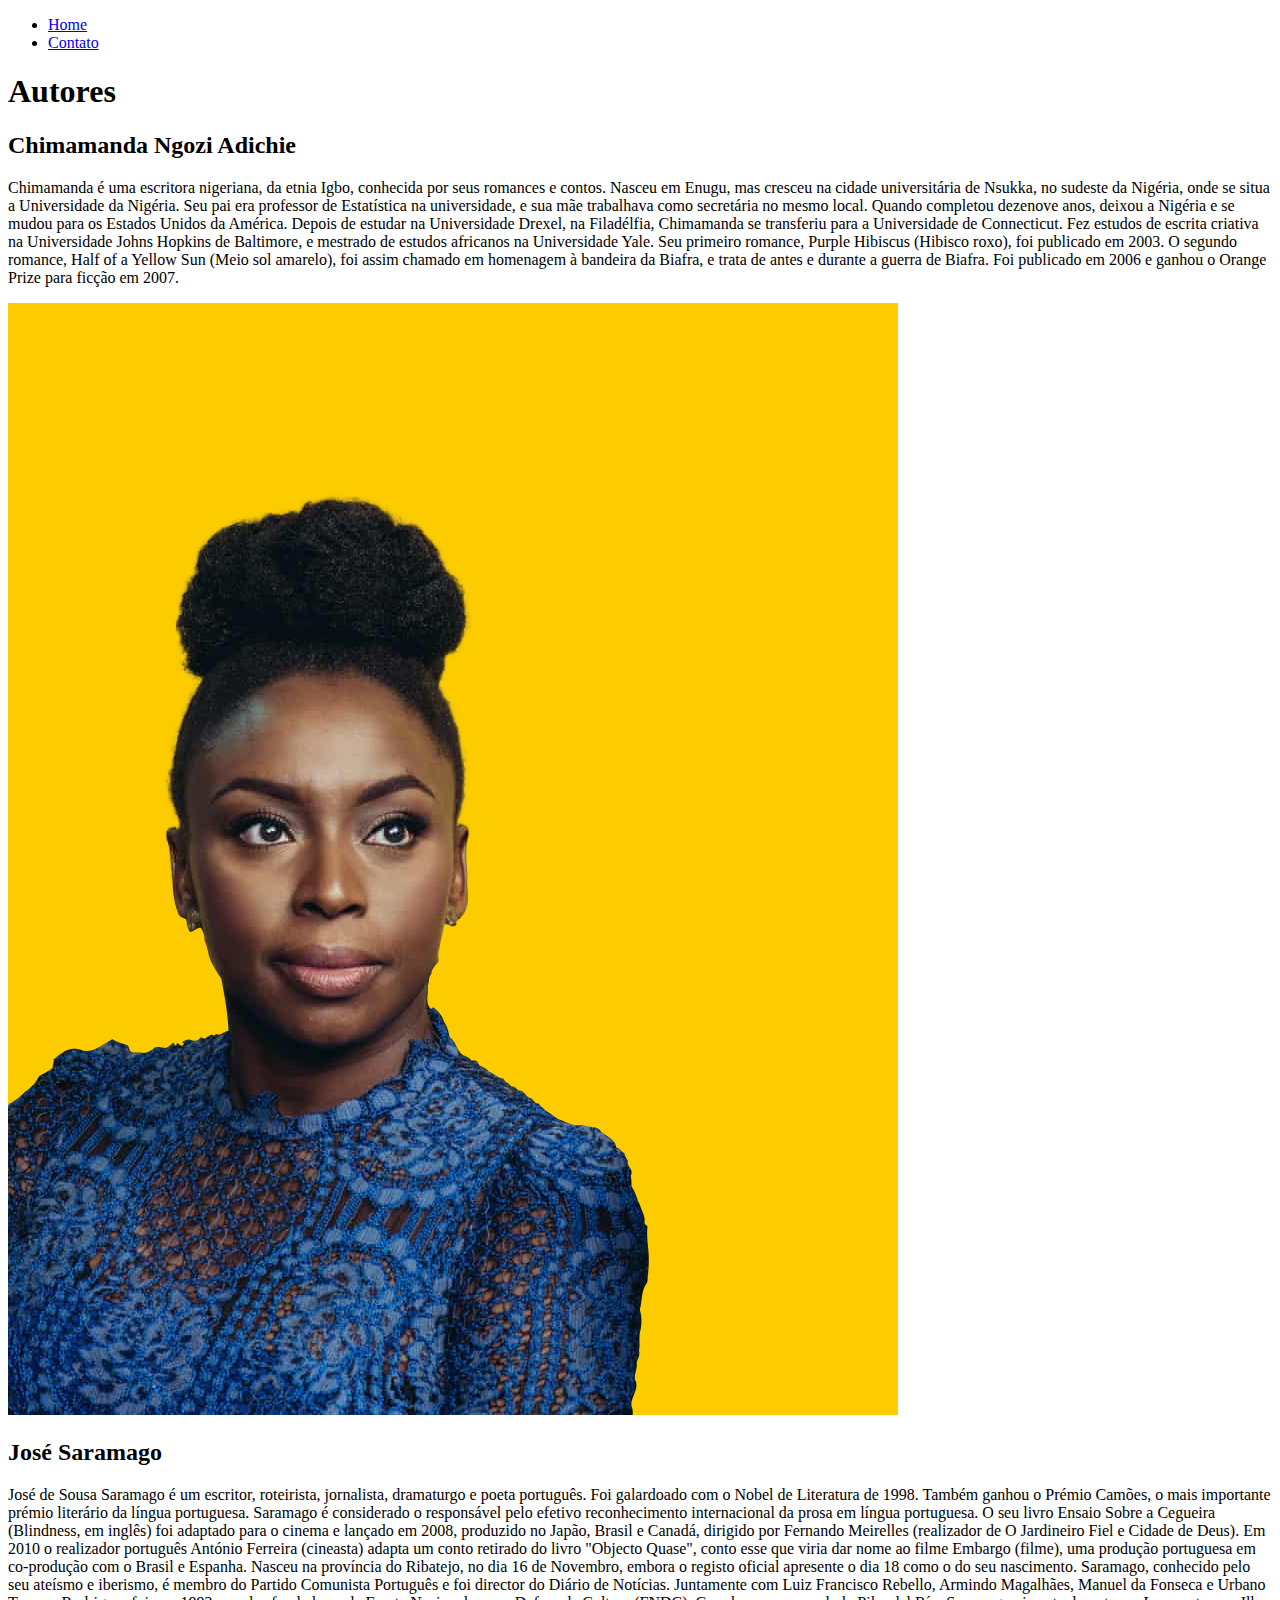
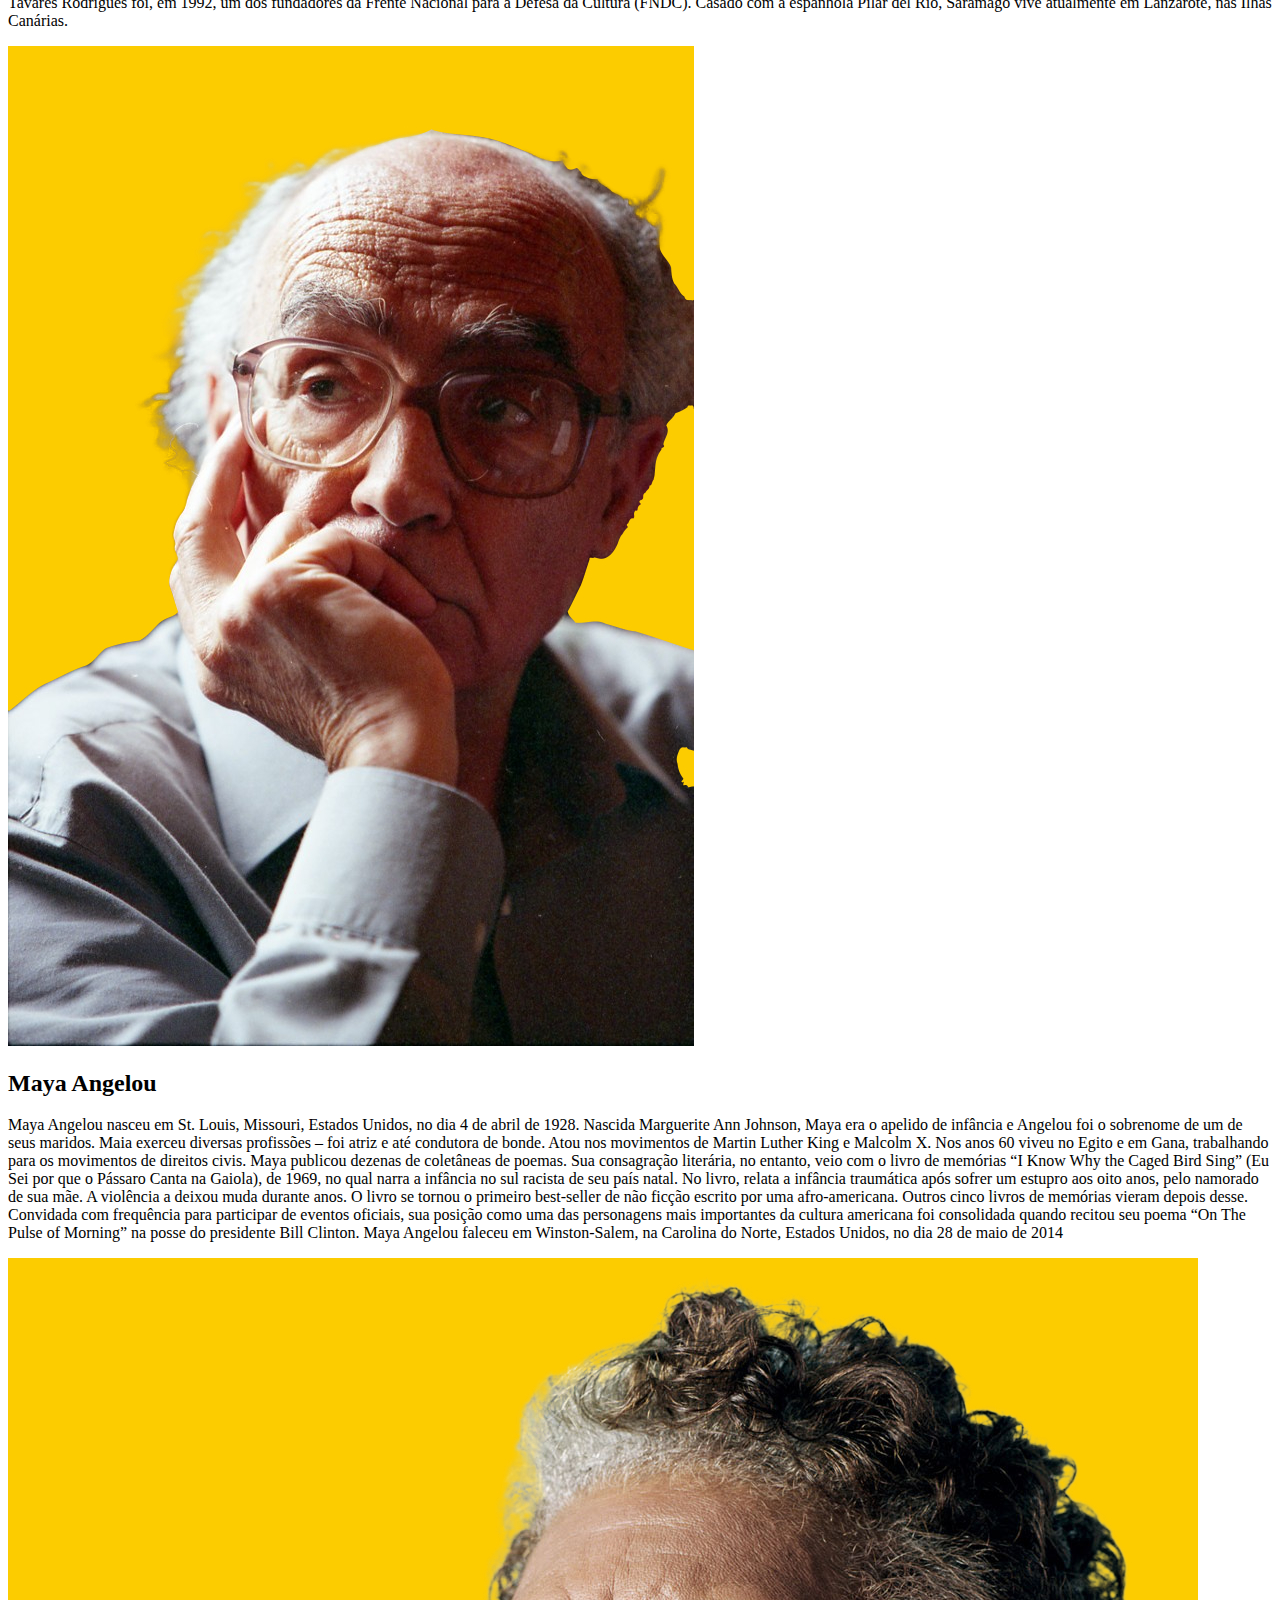
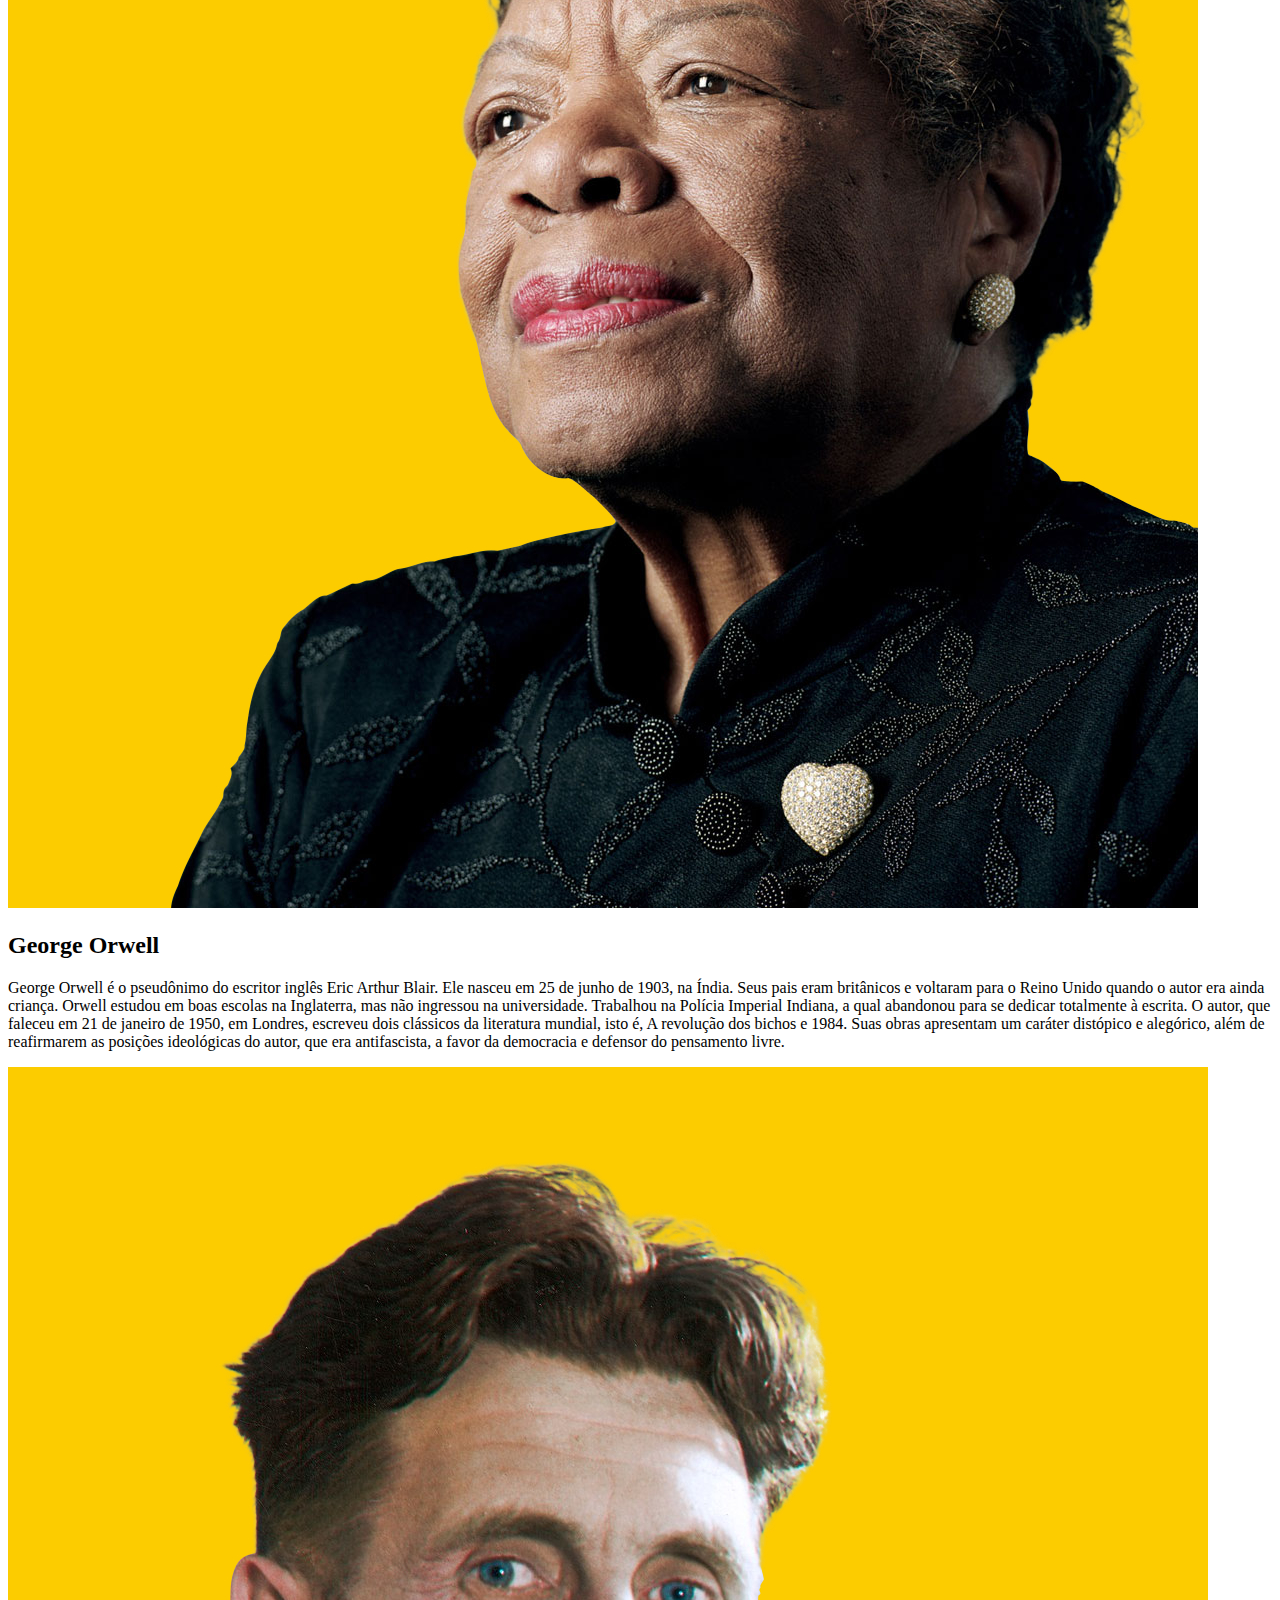
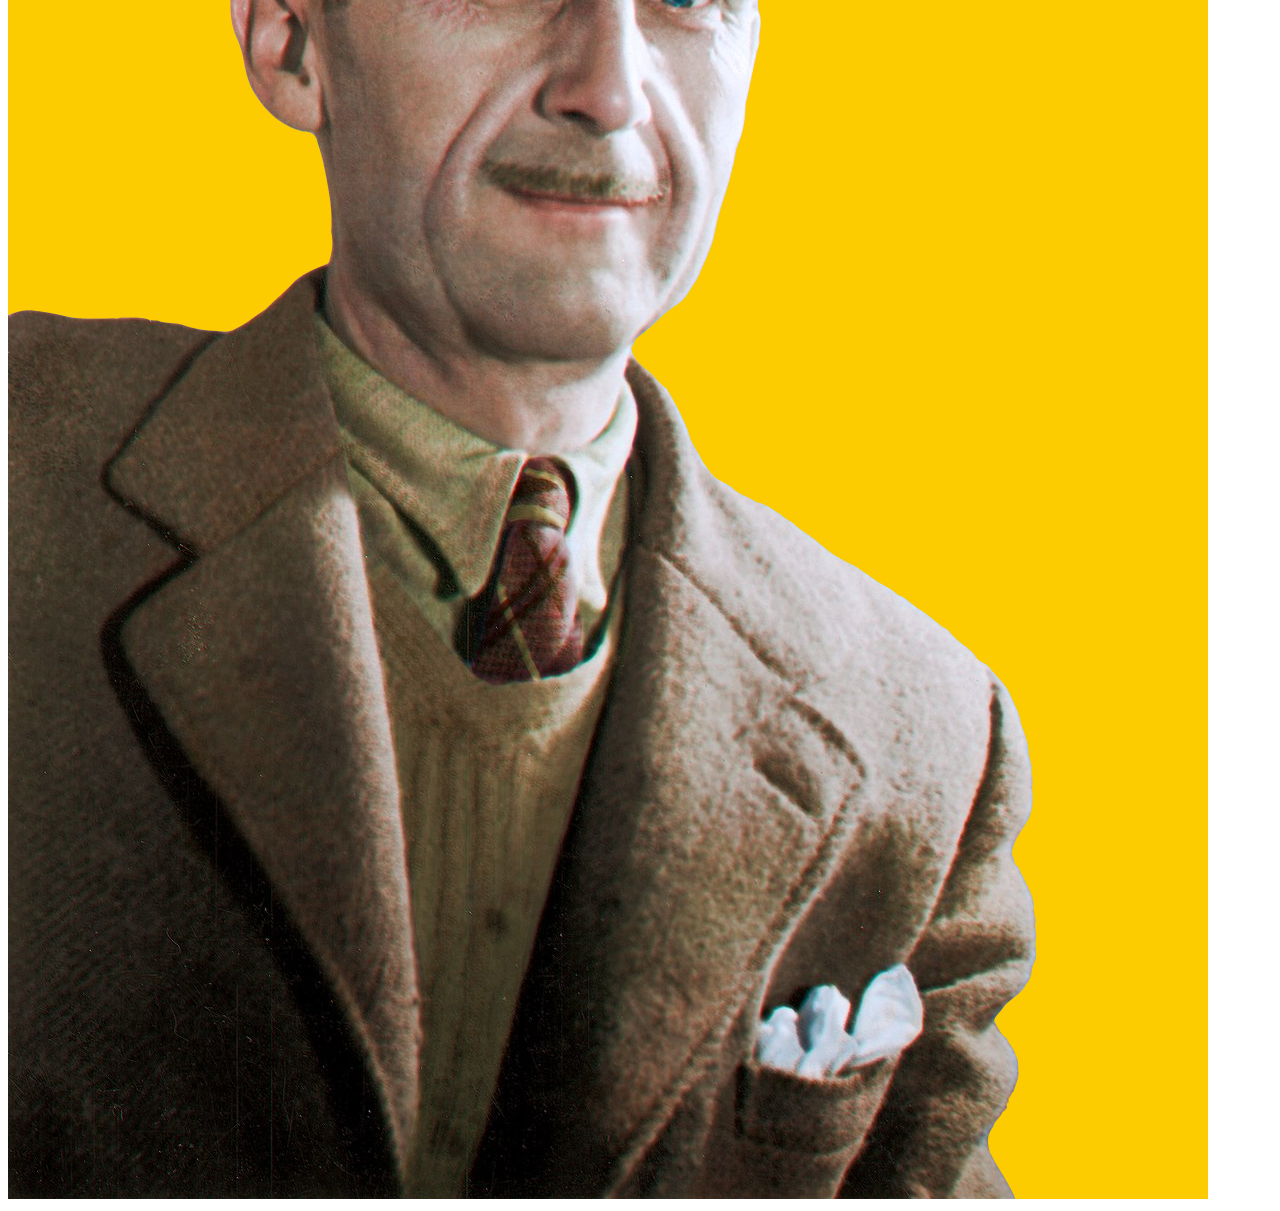
==== index.html @ 643369c6 "implmentando a base de html na pagina" ====
<!DOCTYPE html>
<html lang="en">
<head>
    <meta charset="UTF-8">
    <meta http-equiv="X-UA-Compatible" content="IE=edge">
    <meta name="viewport" content="width=device-width, initial-scale=1.0">
    <title>Autores Literários Prediletos</title>
</head>
<body>
    <ul>
        <li>
            <a href="index.html">Home</a>
        </li>
        <li>
            <a href="contato.html">Contato</a>
        </li>
    </ul>

    <h1>Autores</h1>

    <h2>Chimamanda Ngozi Adichie</h2>
        <p>
            Chimamanda é uma escritora nigeriana, da etnia Igbo, conhecida por seus romances e contos. Nasceu em Enugu, mas cresceu na cidade universitária de Nsukka, no sudeste da Nigéria, onde se situa a Universidade da Nigéria. Seu pai era professor de Estatística na universidade, e sua mãe trabalhava como secretária no mesmo local. Quando completou dezenove anos, deixou a Nigéria e se mudou para os Estados Unidos da América. Depois de estudar na Universidade Drexel, na Filadélfia, Chimamanda se transferiu para a Universidade de Connecticut. Fez estudos de escrita criativa na Universidade Johns Hopkins de Baltimore, e mestrado de estudos africanos na Universidade Yale.
            Seu primeiro romance, Purple Hibiscus (Hibisco roxo), foi publicado em 2003. O segundo romance, Half of a Yellow Sun (Meio sol amarelo), foi assim chamado em homenagem à bandeira da Biafra, e trata de antes e durante a guerra de Biafra. Foi publicado em 2006 e ganhou o Orange Prize para ficção em 2007.
        </p>
        <img src="assets/img/adichie.jpg" alt="Chimamanda Ngozi Adichie">
    
    <h2>José Saramago</h2>
        <p>
            José de Sousa Saramago é um escritor, roteirista, jornalista, dramaturgo e poeta português.
            Foi galardoado com o Nobel de Literatura de 1998. Também ganhou o Prémio Camões, o mais importante prémio literário da língua portuguesa.
            Saramago é considerado o responsável pelo efetivo reconhecimento internacional da prosa em língua portuguesa.
            O seu livro Ensaio Sobre a Cegueira (Blindness, em inglês) foi adaptado para o cinema e lançado em 2008, produzido no Japão, Brasil e Canadá, dirigido por Fernando Meirelles (realizador de O Jardineiro Fiel e Cidade de Deus). Em 2010 o realizador português António Ferreira (cineasta) adapta um conto retirado do livro "Objecto Quase", conto esse que viria dar nome ao filme Embargo (filme), uma produção portuguesa em co-produção com o Brasil e Espanha.
            Nasceu na província do Ribatejo, no dia 16 de Novembro, embora o registo oficial apresente o dia 18 como o do seu nascimento. Saramago, conhecido pelo seu ateísmo e iberismo, é membro do Partido Comunista Português e foi director do Diário de Notícias. Juntamente com Luiz Francisco Rebello, Armindo Magalhães, Manuel da Fonseca e Urbano Tavares Rodrigues foi, em 1992, um dos fundadores da Frente Nacional para a Defesa da Cultura (FNDC). Casado com a espanhola Pilar del Río, Saramago vive atualmente em Lanzarote, nas Ilhas Canárias.
        </p>    
        <img src="assets/img/josé.jpg" alt="José Saramago">

    <h2>Maya Angelou</h2>
        <p>
            Maya Angelou nasceu em St. Louis, Missouri, Estados Unidos, no dia 4 de abril de 1928. Nascida Marguerite Ann Johnson, Maya era o apelido de infância e Angelou foi o sobrenome de um de seus maridos. Maia exerceu diversas profissões – foi atriz e até condutora de bonde. Atou nos movimentos de Martin Luther King e Malcolm X. Nos anos 60 viveu no Egito e em Gana, trabalhando para os movimentos de direitos civis.
            Maya publicou dezenas de coletâneas de poemas. Sua consagração literária, no entanto, veio com o livro de memórias “I Know Why the Caged Bird Sing” (Eu Sei por que o Pássaro Canta na Gaiola), de 1969, no qual narra a infância no sul racista de seu país natal. No livro, relata a infância traumática após sofrer um estupro aos oito anos, pelo namorado de sua mãe. A violência a deixou muda durante anos. O livro se tornou o primeiro best-seller de não ficção escrito por uma afro-americana. Outros cinco livros de memórias vieram depois desse.
            Convidada com frequência para participar de eventos oficiais, sua posição como uma das personagens mais importantes da cultura americana foi consolidada quando recitou seu poema “On The Pulse of Morning” na posse do presidente Bill Clinton. Maya Angelou faleceu em Winston-Salem, na Carolina do Norte, Estados Unidos, no dia 28 de maio de 2014
        </p>    
        <img src="assets/img/maya.jpg" alt="Maya Angelou">

        <h2>George Orwell</h2>
        <p>
            George Orwell é o pseudônimo do escritor inglês Eric Arthur Blair. Ele nasceu em 25 de junho de 1903, na Índia. Seus pais eram britânicos e voltaram para o Reino Unido quando o autor era ainda criança. Orwell estudou em boas escolas na Inglaterra, mas não ingressou na universidade. Trabalhou na Polícia Imperial Indiana, a qual abandonou para se dedicar totalmente à escrita.
            O autor, que faleceu em 21 de janeiro de 1950, em Londres, escreveu dois clássicos da literatura mundial, isto é, A revolução dos bichos e 1984. Suas obras apresentam um caráter distópico e alegórico, além de reafirmarem as posições ideológicas do autor, que era antifascista, a favor da democracia e defensor do pensamento livre.
        </p>
        <img src="assets/img/george.jpg" alt="George Orwell">
</body>
</html>
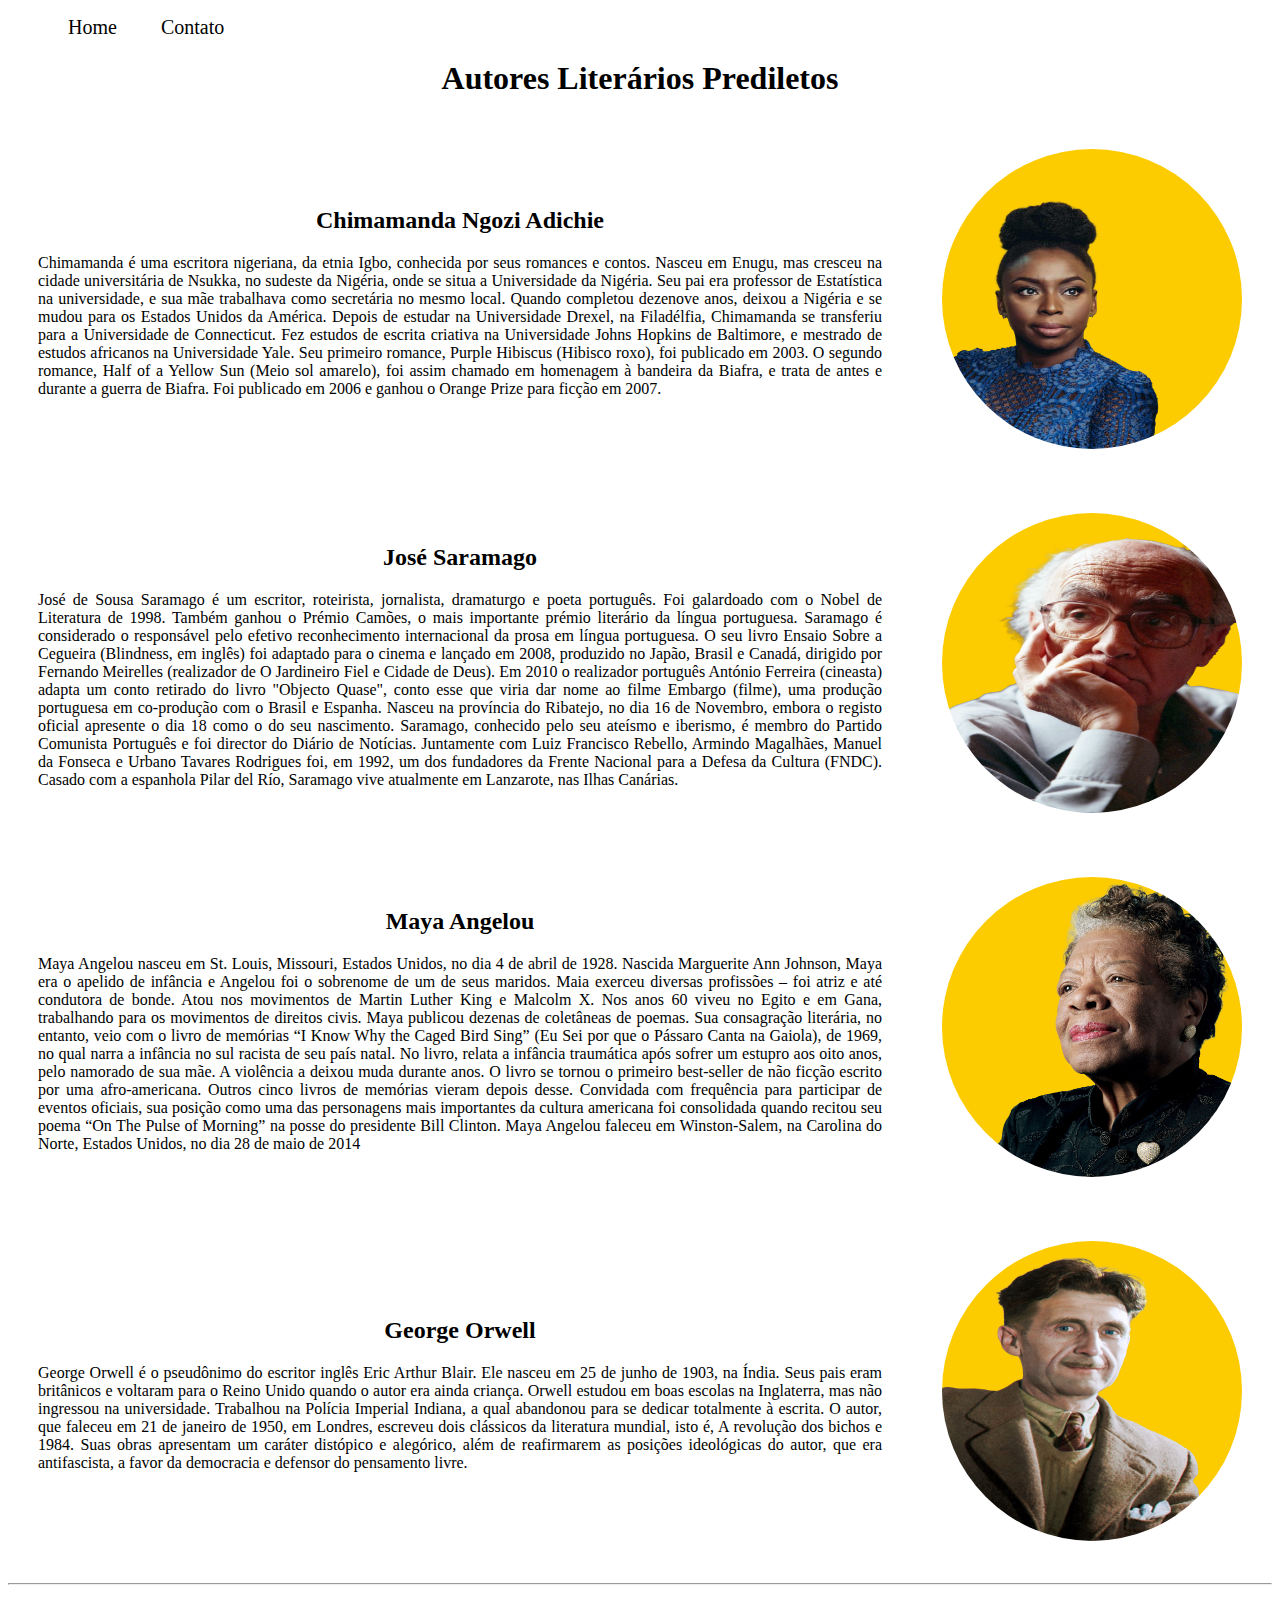
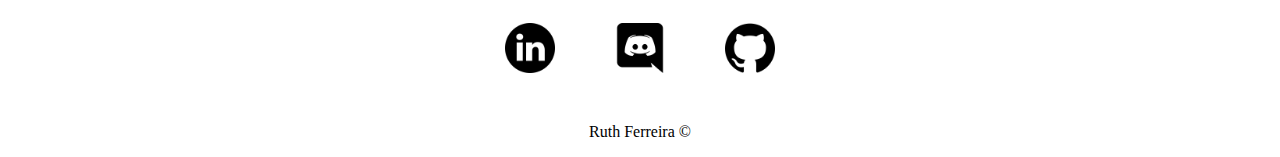
==== commit e5768f61: "estilo das paginas index e contato" ====
--- a/index.html
+++ b/index.html
@@ -5,9 +5,10 @@
     <meta http-equiv="X-UA-Compatible" content="IE=edge">
     <meta name="viewport" content="width=device-width, initial-scale=1.0">
     <title>Autores Literários Prediletos</title>
+    <link rel="stylesheet" href="assets/css/style.css">
 </head>
 <body>
-    <ul>
+    <ul id="menu">
         <li>
             <a href="index.html">Home</a>
         </li>
@@ -16,38 +17,88 @@
         </li>
     </ul>
 
-    <h1>Autores</h1>
+    <h1 class="center">Autores Literários Prediletos</h1>
 
-    <h2>Chimamanda Ngozi Adichie</h2>
-        <p>
-            Chimamanda é uma escritora nigeriana, da etnia Igbo, conhecida por seus romances e contos. Nasceu em Enugu, mas cresceu na cidade universitária de Nsukka, no sudeste da Nigéria, onde se situa a Universidade da Nigéria. Seu pai era professor de Estatística na universidade, e sua mãe trabalhava como secretária no mesmo local. Quando completou dezenove anos, deixou a Nigéria e se mudou para os Estados Unidos da América. Depois de estudar na Universidade Drexel, na Filadélfia, Chimamanda se transferiu para a Universidade de Connecticut. Fez estudos de escrita criativa na Universidade Johns Hopkins de Baltimore, e mestrado de estudos africanos na Universidade Yale.
-            Seu primeiro romance, Purple Hibiscus (Hibisco roxo), foi publicado em 2003. O segundo romance, Half of a Yellow Sun (Meio sol amarelo), foi assim chamado em homenagem à bandeira da Biafra, e trata de antes e durante a guerra de Biafra. Foi publicado em 2006 e ganhou o Orange Prize para ficção em 2007.
-        </p>
-        <img src="assets/img/adichie.jpg" alt="Chimamanda Ngozi Adichie">
-    
-    <h2>José Saramago</h2>
-        <p>
+    <div class="container">
+        <div class="p-30">
+            <h2 class="center">Chimamanda Ngozi Adichie</h2>
+            <p class="justify">
+                Chimamanda é uma escritora nigeriana, da etnia Igbo, conhecida por seus romances e contos. Nasceu em Enugu, mas cresceu na cidade universitária de Nsukka, no sudeste da Nigéria, onde se situa a Universidade da Nigéria. Seu pai era professor de Estatística na universidade, e sua mãe trabalhava como secretária no mesmo local. Quando completou dezenove anos, deixou a Nigéria e se mudou para os Estados Unidos da América. Depois de estudar na Universidade Drexel, na Filadélfia, Chimamanda se transferiu para a Universidade de Connecticut. Fez estudos de escrita criativa na Universidade Johns Hopkins de Baltimore, e mestrado de estudos africanos na Universidade Yale.
+                Seu primeiro romance, Purple Hibiscus (Hibisco roxo), foi publicado em 2003. O segundo romance, Half of a Yellow Sun (Meio sol amarelo), foi assim chamado em homenagem à bandeira da Biafra, e trata de antes e durante a guerra de Biafra. Foi publicado em 2006 e ganhou o Orange Prize para ficção em 2007.
+            </p>
+        </div>
+
+        <div>
+            <img class="br-50 wh p-30" src="assets/img/adichie.jpg" alt="Chimamanda Ngozi Adichie">
+        </div>
+    </div>
+
+    <div class="container">
+        <div class="p-30">
+            <h2 class="center">José Saramago</h2>
+            <p class="justify">
             José de Sousa Saramago é um escritor, roteirista, jornalista, dramaturgo e poeta português.
             Foi galardoado com o Nobel de Literatura de 1998. Também ganhou o Prémio Camões, o mais importante prémio literário da língua portuguesa.
             Saramago é considerado o responsável pelo efetivo reconhecimento internacional da prosa em língua portuguesa.
             O seu livro Ensaio Sobre a Cegueira (Blindness, em inglês) foi adaptado para o cinema e lançado em 2008, produzido no Japão, Brasil e Canadá, dirigido por Fernando Meirelles (realizador de O Jardineiro Fiel e Cidade de Deus). Em 2010 o realizador português António Ferreira (cineasta) adapta um conto retirado do livro "Objecto Quase", conto esse que viria dar nome ao filme Embargo (filme), uma produção portuguesa em co-produção com o Brasil e Espanha.
             Nasceu na província do Ribatejo, no dia 16 de Novembro, embora o registo oficial apresente o dia 18 como o do seu nascimento. Saramago, conhecido pelo seu ateísmo e iberismo, é membro do Partido Comunista Português e foi director do Diário de Notícias. Juntamente com Luiz Francisco Rebello, Armindo Magalhães, Manuel da Fonseca e Urbano Tavares Rodrigues foi, em 1992, um dos fundadores da Frente Nacional para a Defesa da Cultura (FNDC). Casado com a espanhola Pilar del Río, Saramago vive atualmente em Lanzarote, nas Ilhas Canárias.
-        </p>    
-        <img src="assets/img/josé.jpg" alt="José Saramago">
+            </p>
+        </div>
 
-    <h2>Maya Angelou</h2>
-        <p>
-            Maya Angelou nasceu em St. Louis, Missouri, Estados Unidos, no dia 4 de abril de 1928. Nascida Marguerite Ann Johnson, Maya era o apelido de infância e Angelou foi o sobrenome de um de seus maridos. Maia exerceu diversas profissões – foi atriz e até condutora de bonde. Atou nos movimentos de Martin Luther King e Malcolm X. Nos anos 60 viveu no Egito e em Gana, trabalhando para os movimentos de direitos civis.
-            Maya publicou dezenas de coletâneas de poemas. Sua consagração literária, no entanto, veio com o livro de memórias “I Know Why the Caged Bird Sing” (Eu Sei por que o Pássaro Canta na Gaiola), de 1969, no qual narra a infância no sul racista de seu país natal. No livro, relata a infância traumática após sofrer um estupro aos oito anos, pelo namorado de sua mãe. A violência a deixou muda durante anos. O livro se tornou o primeiro best-seller de não ficção escrito por uma afro-americana. Outros cinco livros de memórias vieram depois desse.
-            Convidada com frequência para participar de eventos oficiais, sua posição como uma das personagens mais importantes da cultura americana foi consolidada quando recitou seu poema “On The Pulse of Morning” na posse do presidente Bill Clinton. Maya Angelou faleceu em Winston-Salem, na Carolina do Norte, Estados Unidos, no dia 28 de maio de 2014
-        </p>    
-        <img src="assets/img/maya.jpg" alt="Maya Angelou">
+        <div>
+            <img class="br-50 wh p-30" src="assets/img/josé.jpg" alt="José Saramago">
+        </div>
+    </div>
 
-        <h2>George Orwell</h2>
-        <p>
-            George Orwell é o pseudônimo do escritor inglês Eric Arthur Blair. Ele nasceu em 25 de junho de 1903, na Índia. Seus pais eram britânicos e voltaram para o Reino Unido quando o autor era ainda criança. Orwell estudou em boas escolas na Inglaterra, mas não ingressou na universidade. Trabalhou na Polícia Imperial Indiana, a qual abandonou para se dedicar totalmente à escrita.
-            O autor, que faleceu em 21 de janeiro de 1950, em Londres, escreveu dois clássicos da literatura mundial, isto é, A revolução dos bichos e 1984. Suas obras apresentam um caráter distópico e alegórico, além de reafirmarem as posições ideológicas do autor, que era antifascista, a favor da democracia e defensor do pensamento livre.
-        </p>
-        <img src="assets/img/george.jpg" alt="George Orwell">
+    <div class="container">
+        <div class="p-30">
+            <h2 class="center">Maya Angelou</h2>
+            <p class="justify">
+                Maya Angelou nasceu em St. Louis, Missouri, Estados Unidos, no dia 4 de abril de 1928. Nascida Marguerite Ann Johnson, Maya era o apelido de infância e Angelou foi o sobrenome de um de seus maridos. Maia exerceu diversas profissões – foi atriz e até condutora de bonde. Atou nos movimentos de Martin Luther King e Malcolm X. Nos anos 60 viveu no Egito e em Gana, trabalhando para os movimentos de direitos civis.
+                Maya publicou dezenas de coletâneas de poemas. Sua consagração literária, no entanto, veio com o livro de memórias “I Know Why the Caged Bird Sing” (Eu Sei por que o Pássaro Canta na Gaiola), de 1969, no qual narra a infância no sul racista de seu país natal. No livro, relata a infância traumática após sofrer um estupro aos oito anos, pelo namorado de sua mãe. A violência a deixou muda durante anos. O livro se tornou o primeiro best-seller de não ficção escrito por uma afro-americana. Outros cinco livros de memórias vieram depois desse.
+                Convidada com frequência para participar de eventos oficiais, sua posição como uma das personagens mais importantes da cultura americana foi consolidada quando recitou seu poema “On The Pulse of Morning” na posse do presidente Bill Clinton. Maya Angelou faleceu em Winston-Salem, na Carolina do Norte, Estados Unidos, no dia 28 de maio de 2014
+            </p>
+        </div>
+
+        <div>
+            <img class="br-50 wh p-30" src="assets/img/maya.jpg" alt="Maya Angelou">
+        </div>
+    </div>
+
+    <div class="container">
+        <div class="p-30">
+            <h2 class="center">George Orwell</h2>
+            <p class="justify">
+                George Orwell é o pseudônimo do escritor inglês Eric Arthur Blair. Ele nasceu em 25 de junho de 1903, na Índia. Seus pais eram britânicos e voltaram para o Reino Unido quando o autor era ainda criança. Orwell estudou em boas escolas na Inglaterra, mas não ingressou na universidade. Trabalhou na Polícia Imperial Indiana, a qual abandonou para se dedicar totalmente à escrita.
+                O autor, que faleceu em 21 de janeiro de 1950, em Londres, escreveu dois clássicos da literatura mundial, isto é, A revolução dos bichos e 1984. Suas obras apresentam um caráter distópico e alegórico, além de reafirmarem as posições ideológicas do autor, que era antifascista, a favor da democracia e defensor do pensamento livre.
+            </p>
+        </div>
+
+        <div>
+            <img class="br-50 wh p-30" src="assets/img/george.jpg" alt="George Orwell">
+        </div>
+    </div>
+
+    <hr>
+
+    <footer>
+
+        <div class="container">
+            <a href="https://www.linkedin.com/in/falecomruthferreira/" target="_blank">
+                <img class="tm-social p-30" src="assets/img/linkedin.png" alt="Logo do Linkedin">
+            </a>
+            <a href="https://discord.com/brand-new" target="_blank">
+                <img class="tm-social p-30" src="assets/img/discord.png" alt="Logo do Discord">
+            </a>
+
+            <a href="https://github.com/ruthfs" target="_blank">
+                <img class="tm-social p-30" src="assets/img/github.png" alt="Logo do GitHub">
+            </a>
+        </div>
+
+        <p class="center">
+            Ruth Ferreira &copy;
+        </p> 
+    </footer>
 </body>
 </html>--- a/assets/css/style.css
+++ b/assets/css/style.css
@@ -0,0 +1,54 @@
+/*Estilos da página index.html*/
+
+.center{
+    text-align: center;
+}
+
+.justify {
+    text-align: justify;
+}
+
+.container {
+    display: flex;
+    flex-flow: row;
+    justify-content: center;
+    align-items: center;
+}
+
+#menu li {
+    display: inline;
+    margin: 20px;
+}
+
+#menu li a {
+    text-decoration: none;
+    color: black;
+    font-size: 20px;
+}
+
+#menu li a:hover {
+    color:dimgrey; 
+}
+
+.p-30 {
+    padding: 30px;
+}
+
+.br-50 {
+    border-radius: 50%; 
+}
+
+.wh {
+    width: 300px;
+    height: 300px;
+}
+
+.tm-social {
+    width: 50px;
+    height: 50px;
+}
+/*Estilos da página contato.html*/
+
+.ml-50 {
+    margin-left: 50px;
+}